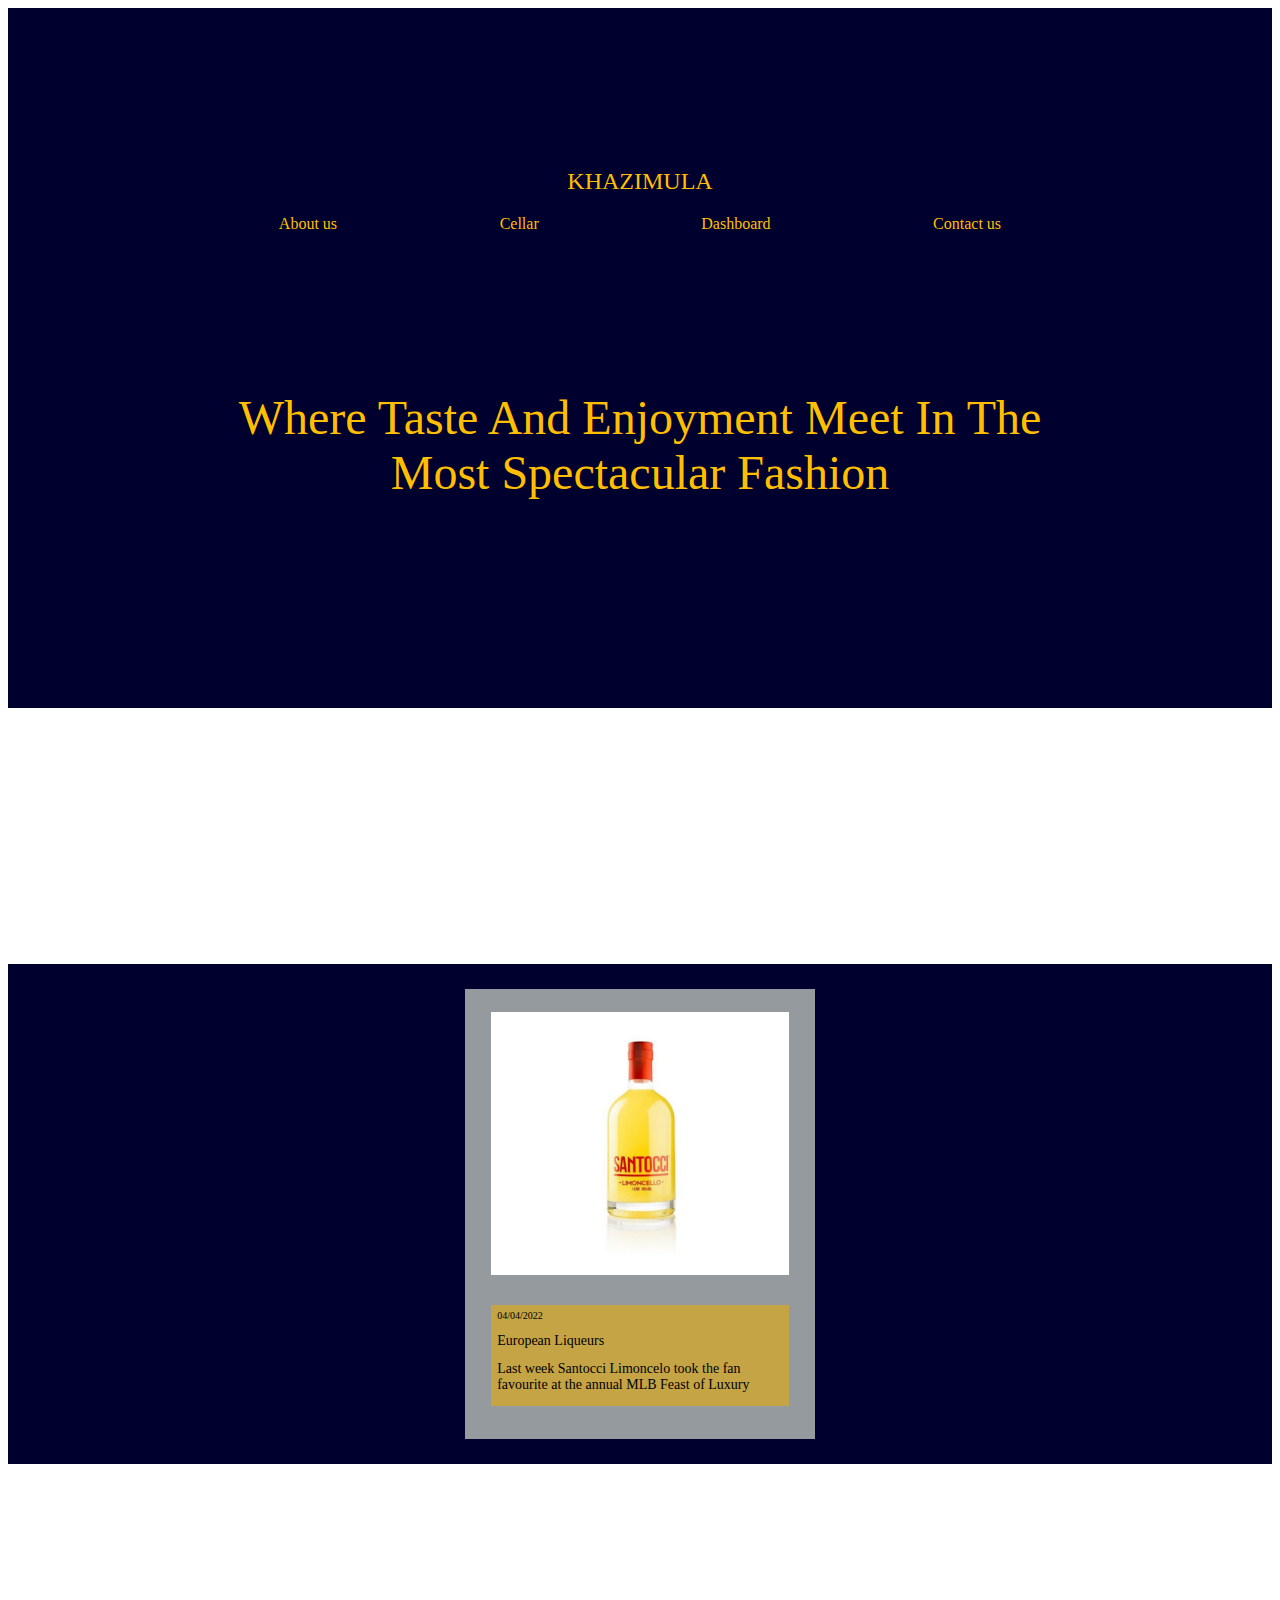
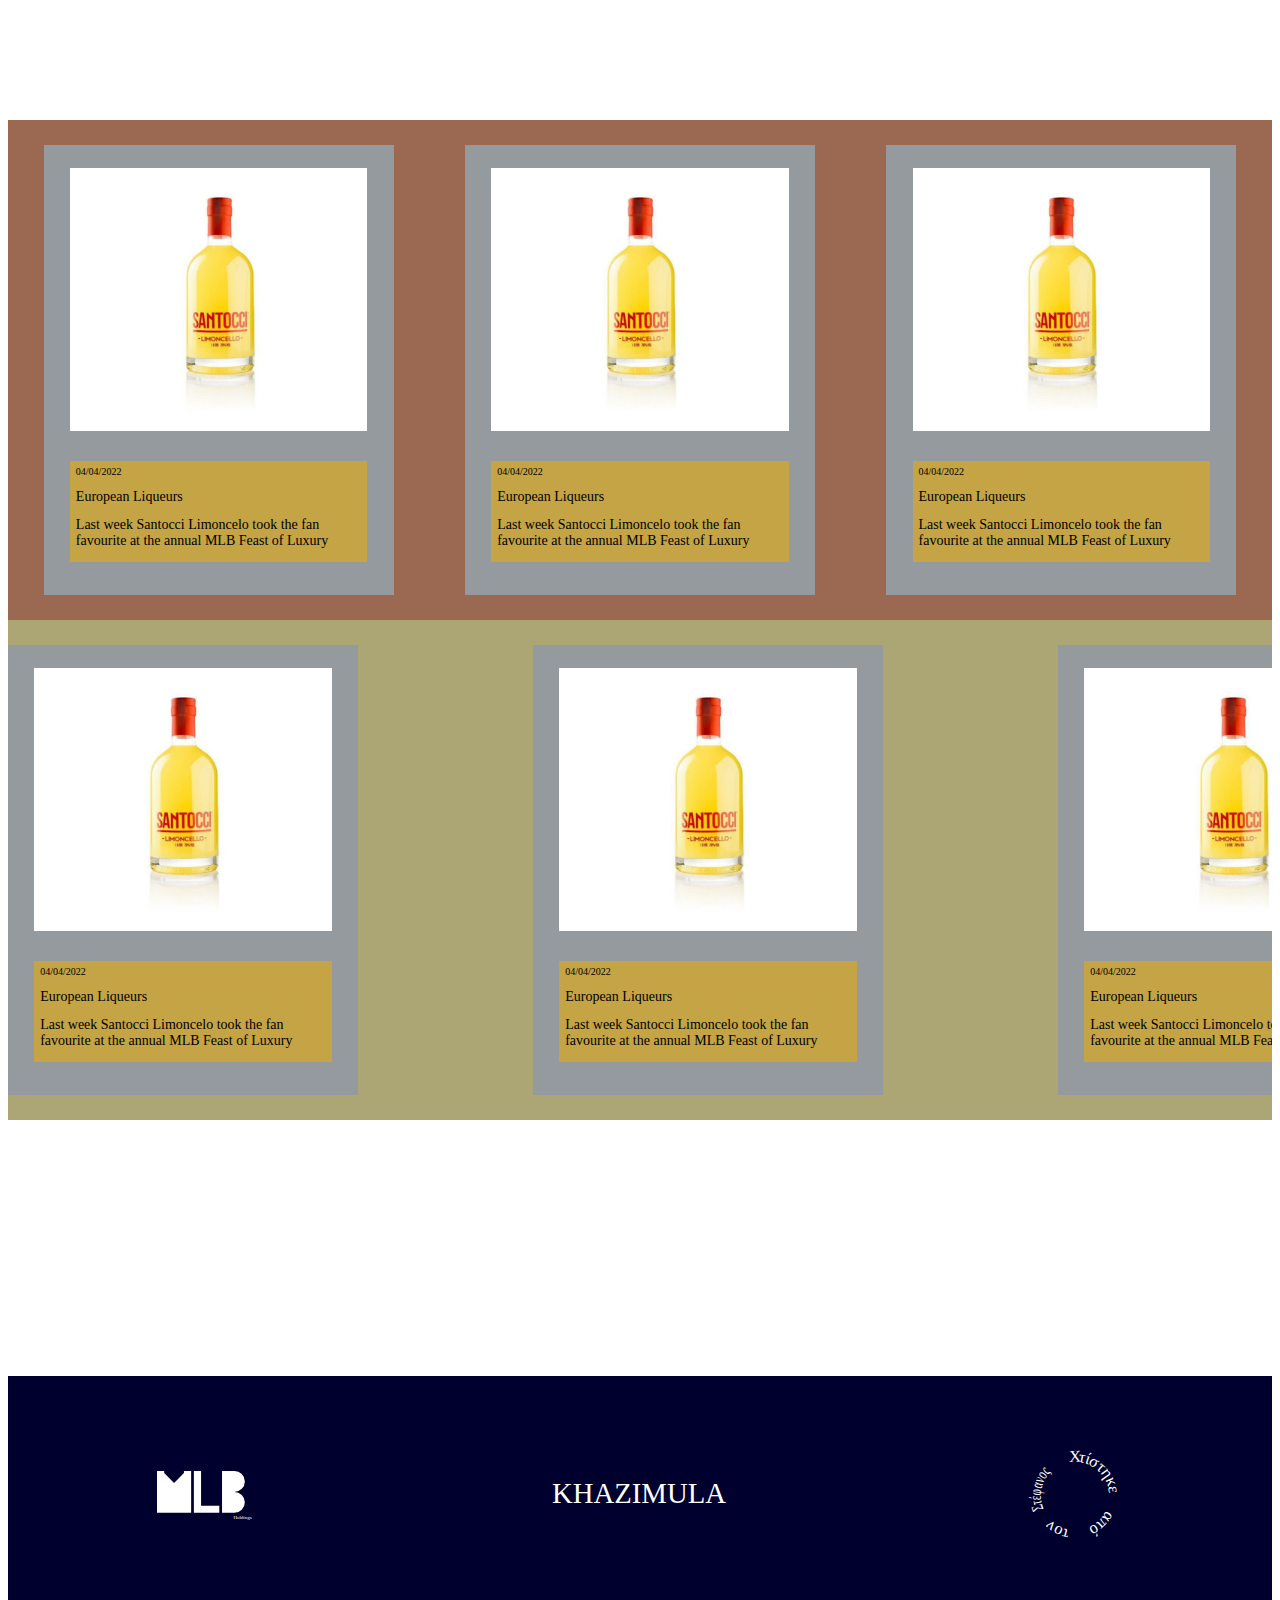
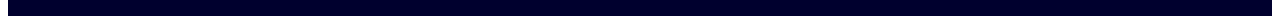
==== index.html @ 328e65a1 "This commit changes the carousel to be responsive" ====
<!DOCTYPE <!DOCTYPE html>

<html>
    <head>
        <meta charset="utf-8">
        <meta http-equiv="X-UA-Compatible" content="IE=edge">
        <meta name="description" content="This is a mock website for an online alcohol retailer. Buy imaginary bottles of the highest quality, imported from the worlds most established production regions. Buy whiskey from the Brittish Iles; Scotch Malt Whisky, Irish Whiskey, Welsh whisky and even English whiskey. Buy brandies from the Armagnac and Cognac regions of France. Buy our apperitiffs, imported straight out of the Italian countryside.">
        <meta name="viewport" content="width=device-width, initial-scale=1">
        <link rel="stylesheet" href="./css/layout.css">
        <script src="/js/base-carouselCONTLIB.js"></script>
        <title>Welcome to Khazimula, Online Alcohol Retailer</title>
    </head>
    <body>
        <header>
            <div class="header-bg-img header-cont">
                <div class="header-top-box">
                    
                    <div class="title-nav-cont">
                        <div class="title-cont">
                            <a href="index.html"><h2><strong>KHAZIMULA</strong></h2></a>
                        </div>
                        <nav class="navbar-cont">
                            <a href="./pages/about.html">About us</a> 
                            <a href="./pages/cellar.html">Cellar</a> 
                            <a href="./pages/dashboard.html">Dashboard</a> 
                            <a href="./pages/contact.html">Contact us</a>
                        </nav>
                    </div>
                    
                </div>
                <div class="header-bottom-box">
                    <div class="center-content-x">
                        <h1 class="slogan">Where taste and enjoyment meet in the most spectacular fashion</h1>
                    </div>
                </div>
            </div>
        </header>




        <main>
            <div class="whitespace-row">
                
            </div>
            <div class="row bg-col-deepblue">
                <div class="row-cont-interior">
                    <div class="cont-y">
                        <div class="base-card-article-preview bg-col-gransCutlery">
                            <div class="base-card-cont-interior-x">
                                <div class="base-card-cont-interior">
                                    <div class="base-card-item-display">
                                        <div class="card-bg-image"></div>
                                    </div>
                                    <div class="base-card-desc">
                                    
                                        <h6 class="base-card-desc-item base-card-h6 col-black">04/04/2022</h5>
                                        <h5 class="base-card-desc-item base-card-h5 col-black">European Liqueurs</h3>
                                        <h5 class="base-card-desc-item base-card-h5 col-black">Last week Santocci Limoncelo took the fan favourite at the annual MLB Feast of Luxury</h4>
                                    
                                    </div>
                                </div>
                            </div>
                        </div>
                    </div>
                </div>
            </div>
            <div class="whitespace-row"></div>
            <div class="row bg-col-soothingEarth">
                <div class="row-cont-interior-x">
                    <div class="row-cont-interior">
                        <div class="cont-y">
                            <div class="base-card-article-preview bg-col-gransCutlery">
                                <div class="base-card-cont-interior-x">
                                    <div class="base-card-cont-interior">
                                        <div class="base-card-item-display">
                                            <div class="card-bg-image"></div>
                                        </div>
                                        <div class="base-card-desc">
                                        
                                            <h6 class="base-card-desc-item base-card-h6 col-black">04/04/2022</h5>
                                            <h5 class="base-card-desc-item base-card-h5 col-black">European Liqueurs</h3>
                                            <h5 class="base-card-desc-item base-card-h5 col-black">Last week Santocci Limoncelo took the fan favourite at the annual MLB Feast of Luxury</h4>
                                        
                                        </div>
                                    </div>
                                </div>
                            </div>
                        </div>
                        <div class="cont-y">
                            <div class="base-card-article-preview bg-col-gransCutlery">
                                <div class="base-card-cont-interior-x">
                                    <div class="base-card-cont-interior">
                                        <div class="base-card-item-display">
                                            <div class="card-bg-image"></div>
                                        </div>
                                        <div class="base-card-desc">
                                        
                                            <h6 class="base-card-desc-item base-card-h6 col-black">04/04/2022</h5>
                                            <h5 class="base-card-desc-item base-card-h5 col-black">European Liqueurs</h3>
                                            <h5 class="base-card-desc-item base-card-h5 col-black">Last week Santocci Limoncelo took the fan favourite at the annual MLB Feast of Luxury</h4>
                                        
                                        </div>
                                    </div>
                                </div>
                            </div>
                        </div>
                        <div class="cont-y">
                            <div class="base-card-article-preview bg-col-gransCutlery">
                                <div class="base-card-cont-interior-x">
                                    <div class="base-card-cont-interior">
                                        <div class="base-card-item-display">
                                            <div class="card-bg-image"></div>
                                        </div>
                                        <div class="base-card-desc">
                                        
                                            <h6 class="base-card-desc-item base-card-h6 col-black">04/04/2022</h5>
                                            <h5 class="base-card-desc-item base-card-h5 col-black">European Liqueurs</h3>
                                            <h5 class="base-card-desc-item base-card-h5 col-black">Last week Santocci Limoncelo took the fan favourite at the annual MLB Feast of Luxury</h4>
                                        
                                        </div>
                                    </div>
                                </div>
                            </div>
                        </div>
                    </div>
                </div>
            </div>
            <div class="base-carousel bg-col-calmShade">
                <div class="base-carousel-cont-interior-x">
                    <div class="base-carousel-cont-interior">
                        <div class="base-carousel-content-cont-y first-car-item">
                            <div class="base-card-article-preview first-car-item bg-col-gransCutlery">
                                <div class="base-card-cont-interior-x">
                                    <div class="base-card-cont-interior">
                                        <div class="base-card-item-display">
                                            <div class="card-bg-image"></div>
                                        </div>
                                        <div class="base-card-desc">
                                        
                                            <h6 class="base-card-desc-item base-card-h6 col-black">04/04/2022</h5>
                                            <h5 class="base-card-desc-item base-card-h5 col-black">European Liqueurs</h3>
                                            <h5 class="base-card-desc-item base-card-h5 col-black">Last week Santocci Limoncelo took the fan favourite at the annual MLB Feast of Luxury</h4>
                                        
                                        </div>
                                    </div>
                                </div>
                            </div>
                        </div>
                        <div class="base-carousel-content-cont-y">
                            <div class="base-card-article-preview bg-col-gransCutlery">
                                <div class="base-card-cont-interior-x-car">
                                    <div class="base-card-cont-interior">
                                        <div class="base-card-item-display">
                                            <div class="card-bg-image"></div>
                                        </div>
                                        <div class="base-card-desc">
                                        
                                            <h6 class="base-card-desc-item base-card-h6 col-black">04/04/2022</h5>
                                            <h5 class="base-card-desc-item base-card-h5 col-black">European Liqueurs</h3>
                                            <h5 class="base-card-desc-item base-card-h5 col-black">Last week Santocci Limoncelo took the fan favourite at the annual MLB Feast of Luxury</h4>
                                        
                                        </div>
                                    </div>
                                </div>
                            </div>
                        </div>
                        <div class="base-carousel-content-cont-y">
                            <div class="base-card-article-preview bg-col-gransCutlery">
                                <div class="base-card-cont-interior-x-car">
                                    <div class="base-card-cont-interior">
                                        <div class="base-card-item-display">
                                            <div class="card-bg-image"></div>
                                        </div>
                                        <div class="base-card-desc">
                                        
                                            <h6 class="base-card-desc-item base-card-h6 col-black">04/04/2022</h5>
                                            <h5 class="base-card-desc-item base-card-h5 col-black">European Liqueurs</h3>
                                            <h5 class="base-card-desc-item base-card-h5 col-black">Last week Santocci Limoncelo took the fan favourite at the annual MLB Feast of Luxury</h4>
                                        
                                        </div>
                                    </div>
                                </div>
                            </div>
                        </div>
                        <div class="base-carousel-content-cont-y">
                            <div class="base-card-article-preview bg-col-gransCutlery">
                                <div class="base-card-cont-interior-x-car">
                                    <div class="base-card-cont-interior">
                                        <div class="base-card-item-display">
                                            <div class="card-bg-image"></div>
                                        </div>
                                        <div class="base-card-desc">
                                        
                                            <h6 class="base-card-desc-item base-card-h6 col-black">04/04/2022</h5>
                                            <h5 class="base-card-desc-item base-card-h5 col-black">European Liqueurs</h3>
                                            <h5 class="base-card-desc-item base-card-h5 col-black">Last week Santocci Limoncelo took the fan favourite at the annual MLB Feast of Luxury</h4>
                                        
                                        </div>
                                    </div>
                                </div>
                            </div>
                        </div>
                        <div class="base-carousel-content-cont-y">
                            <div class="base-card-article-preview bg-col-gransCutlery">
                                <div class="base-card-cont-interior-x-car">
                                    <div class="base-card-cont-interior">
                                        <div class="base-card-item-display">
                                            <div class="card-bg-image"></div>
                                        </div>
                                        <div class="base-card-desc">
                                        
                                            <h6 class="base-card-desc-item base-card-h6 col-black">04/04/2022</h5>
                                            <h5 class="base-card-desc-item base-card-h5 col-black">European Liqueurs</h3>
                                            <h5 class="base-card-desc-item base-card-h5 col-black">Last week Santocci Limoncelo took the fan favourite at the annual MLB Feast of Luxury</h4>
                                        
                                        </div>
                                    </div>
                                </div>
                            </div>
                        </div>
                        
                    
                    </div>
                </div>
            </div>
            
            <div class="whitespace-row"></div>

        </main>




        <footer class="bg-col-deepblue">
            <div class="footer-cont-interior">
                <div class="cont-y">
                    <div class="footer-logo-icon mlb"></div>
                </div>
                <div class="cont-y">
                    <div class="footer-logo-icon khazimula"></div>
                </div>
                <div class="cont-y">
                    <div class="footer-logo-icon bbs"></div>
                </div>
            </div>
        </footer>
    </body>
</html>
---- css/layout.css ----
/*COLOUR PALETTE*/

.bg-col-deepblue {
    background-color: #00002E;
}

.bg-col-seablue {
    background-color: #006994;
}

.bg-col-calmShade {
    background-color: #aca674;
}

.bg-col-soothingEarth {
    background-color: #9b6952;
}

.bg-col-gransCutlery {
    background-color: #959a9e;
}

.bg-col-sissisAdoration {
    background-color: #9e4361;
}

.bg-col-black {
    background-color: #000;
}

.col-black {
    color: #000;
}

.bg-col-white {
    background-color: #fff;
}

.col-white {
    color: #fff;
}


/*DEFAULT CONT STYLES*/

.cont-y {
    display: flex;
    flex-direction: column;
    justify-content: center;
}

.base-carousel-content-cont-y {
    margin-left: 10%;
    display: flex;
    flex-direction: column;
    justify-content: center;
}




/*Default font style*/

@font-face {
    font-family: PerpetuaTitling;
    src: url(../assets/design/PERTILI.TTF);
}

h1, h2, h3, h4, h5, a {
    color: #ffbf00;
    text-decoration: none;
    box-shadow: inset #000 2px;
    font-weight: 200;
}

h1 {
    font-size: 4em;
}

h2 {
    font-size: 2em;
}

a {
    font-size: 1.5em;
}

@media screen and (max-width: 1400px) {


    h1 {
        font-size: 3em;
    }

    h2 {
        font-size: 1.5em;
    }

    a {
        font-size: 1em;
    }

}

@media screen and (max-width: 1000px) {


    h1 {
        font-size: 2em;
    }

    h2 {
        font-size: 1em;
    }

    a {
        font-size: 0.8em;
    }
    
}

@media screen and (max-width: 700px) {


    h1 {
        font-size: 1em;
    }

    h2 {
        font-size: 0.8em;
    }

    a {
        font-size: 0.5em;
    }
}

@media screen and (max-width: 500px) {


    h1 {
        font-size: 0.75em;
    }

    h2 {
        font-size: 0.6em;
    }

    a {
        font-size: 0.5em;
    }
}

@media screen and (max-width: 400px) {


    h1 {
        font-size: 0.75em;
    }

    h2 {
        font-size: 0.6em;
    }

    a {
        font-size: 0.5em;
    }
}

@media screen and (max-width: 300px) {


    h1 {
        font-size: 0.5em;
    }

    h2 {
        font-size: 0.55em;
    }

    a {
        font-size: 0.5em;
    }
}


/*Header styling*/


header {
    background-color: blue;
    width: 100%;
    height: 1000px;
    overflow: hidden;
}





.header-bg-img {
    /*max-width: 100%;*/
    background-color: rgba(0, 0, 46, 0.5);
    height: 100%;
    object-fit: fill;
    display: block;
    background-size: 150%;
    background-repeat: no-repeat;
    background-position: center;
    background-image: url("../assets/backgrounds/kroeg.jpg"); 
}

.header-bg-img:hover {
    background-size: 180%;
    transition-duration: 4s;
    transform-style: preserve-3d;
}


.header-cont {
    display: flex;
    flex-direction: column;
    justify-content: center;
}

.header-top-box {
    display: flex;
    justify-content: center;
    width: 100%;
    height: 30%;
}

.title-nav-cont {
    width: 70%;
    height: 100%;
}

.title-cont {
    display: flex;
    justify-content: center;
}


.navbar-cont {
    display: flex;
    justify-content: space-around;
}

.header-bottom-box {
    display: flex;
    /* flex-direction: column; */
    justify-content: center;
    width: 100%;
    height: 30%;
}

.center-content-x {
    width: 70vw;
    display: flex;
    justify-content: center;
}

.slogan {
    word-wrap: break-word;
    text-align: center;
    text-transform: capitalize;
}



@media screen and (max-width: 1400px) {
    header {
        background-color: #00002E;
        width: 100%;
        height: 700px;
        overflow: hidden;
    }

    h1 {
        font-size: 3em;
    }

    h2 {
        font-size: 1.5em;
    }

    a {
        font-size: 1em;
    }

}

@media screen and (max-width: 1000px) {
    header {
        background-color: purple;
        width: 100%;
        height: 600px;
        overflow: hidden;
    }

    h1 {
        font-size: 2em;
    }

    h2 {
        font-size: 1em;
    }

    a {
        font-size: 0.8em;
    }
    
}

@media screen and (max-width: 700px) {
    header {
        background-color: green;
        width: 100%;
        height: 325px;
        overflow: hidden;
    }

    h1 {
        font-size: 1em;
    }

    h2 {
        font-size: 0.8em;
    }

    a {
        font-size: 0.5em;
    }
}

@media screen and (max-width: 500px) {
    header {
        background-color: orange;
        width: 100%;
        height: 200px;
        overflow: hidden;
    }

    h1 {
        font-size: 0.75em;
    }

    h2 {
        font-size: 0.6em;
    }

    a {
        font-size: 0.5em;
    }
}

@media screen and (max-width: 400px) {
    header {
        background-color: orange;
        width: 100%;
        height: 150px;
        overflow: hidden;
    }

    h1 {
        font-size: 0.75em;
    }

    h2 {
        font-size: 0.6em;
    }

    a {
        font-size: 0.5em;
    }
}

@media screen and (max-width: 300px) {
    header {
        background-color: orange;
        width: 100%;
        height: 100px;
        overflow: hidden;
    }

    h1 {
        font-size: 0.5em;
    }

    h2 {
        font-size: 0.55em;
    }

    a {
        font-size: 0.5em;
    }
}













/*ROW STYLES*/


.whitespace-row {
    height: 18em;
}

.row {
    height: 500px;
    display: flex;
    justify-content: center;
    overflow: hidden;
}

.row-cont-interior-x {
    height: 100%;
    width: 100%;
}
    

.row-cont-interior {
    height: 100%;
    width: 100%;
    display: flex;
    justify-content: space-around;
}

@media screen and (max-width: 1400px) {
    .row {
        height: 500px;
    }

    .whitespace-row {
        height: 16em;
    }
}

@media screen and (max-width: 1000px) {
    .row {
        height: 380px;

    }

    .whitespace-row {
        height: 13em;
    } 
}

@media screen and (max-width: 700px) {

    .row {
        height: 250px;

    }

    .whitespace-row {
        height: 8em;
    }
}

@media screen and (max-width: 500px) {

    .row {
        height: 170px;
    }

    .whitespace-row {
        height: 7em;
    }
}

@media screen and (max-width: 400px) {
    .whitespace-row {
        height: 5em;
    }
}

@media screen and (max-width: 300px) {
    .whitespace-row {
        height: 3em;
    }
}




/*FOOTER STYLES*/

footer {
    height: 20em;
    display: flex;
    justify-content: center;
}

.footer-cont-interior {
    height: 100%;
    width: 100%;
    display: flex;
    justify-content: space-around;
}

.footer-logo-icon {
    background-size: 100%;
    background-repeat: no-repeat;
    background-position: center;
}


@media screen and (max-width: 1400px) {
    footer {
        height: 15em;
    }
}

@media screen and (max-width: 1000px) {
    footer {
        height: 12em;
    }
}

@media screen and (max-width: 700px) {
    footer {
        height: 7.5em;
    }
}

@media screen and (max-width: 500px) {
    footer {
        height: 6.5em;
    }
}

@media screen and (max-width: 400px) {
    footer {
        height: 4em;
    }
}

@media screen and (max-width: 300px) {
    footer {
        height: 2.5em;
    }
}




/*LOGOS Khazimula*/

.mlb {
    background-image: url("../assets/logos/MLBLogoBlanco.svg");
    color: #fff;
    height: 8em;
    width: 8em;
}

.khazimula {
    background-image: url("../assets/logos/KhazimulaLogoBlanco.svg");
    color: #fff;
    height: 14em;
    width: 14em;
}

.bbs {
    background-image: url("../assets/logos/BBSLogoBlanco.svg");
    color: #fff;
    height: 8em;
    width: 8em;
}

@media screen and (max-width: 1400px) {
    .mlb {
        background-image: url("../assets/logos/MLBLogoBlanco.svg");
        color: #fff;
        height: 6em;
        width: 6em;
    }
    
    .khazimula {
        background-image: url("../assets/logos/KhazimulaLogoBlanco.svg");
        color: #fff;
        height: 11em;
        width: 11em;
    }
    
    .bbs {
        background-image: url("../assets/logos/BBSLogoBlanco.svg");
        color: #fff;
        height: 6em;
        width: 6em;
    }
}

@media screen and (max-width: 1000px) {
    .mlb {
        background-image: url("../assets/logos/MLBLogoBlanco.svg");
        color: #fff;
        height: 4.5em;
        width: 4.5em;
    }
    
    .khazimula {
        background-image: url("../assets/logos/KhazimulaLogoBlanco.svg");
        color: #fff;
        height: 9em;
        width: 9em;
    }
    
    .bbs {
        background-image: url("../assets/logos/BBSLogoBlanco.svg");
        color: #fff;
        height: 4.5em;
        width: 4.5em;
    }
}

@media screen and (max-width: 700px) {
    .mlb {
        background-image: url("../assets/logos/MLBLogoBlanco.svg");
        color: #fff;
        height: 3.5em;
        width: 3.5em;
    }
    
    .khazimula {
        background-image: url("../assets/logos/KhazimulaLogoBlanco.svg");
        color: #fff;
        height: 7em;
        width: 7em;
    }
    
    .bbs {
        background-image: url("../assets/logos/BBSLogoBlanco.svg");
        color: #fff;
        height: 3.5em;
        width: 3.5em;
    }
}

@media screen and (max-width: 500px) {
    .mlb {
        background-image: url("../assets/logos/MLBLogoBlanco.svg");
        color: #fff;
        height:2.75em;
        width: 2.75em;
    }
    
    .khazimula {
        background-image: url("../assets/logos/KhazimulaLogoBlanco.svg");
        color: #fff;
        height: 5.5em;
        width: 5.5em;
    }
    
    .bbs {
        background-image: url("../assets/logos/BBSLogoBlanco.svg");
        color: #fff;
        height: 2.75em;
        width: 2.75em;
    }
}

@media screen and (max-width: 400px) {
    .mlb {
        background-image: url("../assets/logos/MLBLogoBlanco.svg");
        color: #fff;
        height:2em;
        width: 2em;
    }
    
    .khazimula {
        background-image: url("../assets/logos/KhazimulaLogoBlanco.svg");
        color: #fff;
        height: 3em;
        width: 3em;
    }
    
    .bbs {
        background-image: url("../assets/logos/BBSLogoBlanco.svg");
        color: #fff;
        height: 2em;
        width: 2em;
    }
}

@media screen and (max-width: 300px) {
    .mlb {
        background-image: url("../assets/logos/MLBLogoBlanco.svg");
        color: #fff;
        height:1.8em;
        width: 1.8em;
    }
    
    .khazimula {
        background-image: url("../assets/logos/KhazimulaLogoBlanco.svg");
        color: #fff;
        height: 2em;
        width: 2em;
    }
    
    .bbs {
        background-image: url("../assets/logos/BBSLogoBlanco.svg");
        color: #fff;
        height: 1.8em;
        width: 1.8em;
    }
}



/*CARD STYLES*/




.base-card-article-preview {
    height: 90%;
    width: 400px;
    display: flex;
    flex-direction: column;
    justify-content: center;
}

.base-card-article-preview-car {
    position: relative;
    height: 90%;
    width: 400px;
    display: flex;
    flex-direction: column;
    justify-content: center;
}

.first-car-item {
    margin-left: 0;
}

.base-card-cont-interior-x {
    height: 90%;
    width: 100%;
    display: flex;
    justify-content: center;
}

.base-card-cont-interior-x-car {
    height: 90%;
    width: 100%;
    display: flex;
    justify-content: center;
}

.base-card-cont-interior {
    width: 85%;
    height:100%;
    display: flex;
    flex-direction: column;
}

.base-card-item-display {
    background-color: #fff;
    height: 65%;
}

.base-card-desc {
    margin-top: 10%;
    background-color: #c4a445;
    height: 25%;
    display: flex;
    flex-direction: column;
    overflow: hidden;
}

.base-card-desc-item {
    padding: 2%;
    margin: 0%;
}

.base-card-h6 {
    font-size: 12px;
    font-weight: 100;
}

.base-card-h5 {
    font-size: 16px;
}


@media screen and (max-width: 1400px) {
    .base-card-article-preview {
        height: 90%;
        width: 350px;
        display: flex;
        flex-direction: column;
        justify-content: center;
    }

    .base-card-h6 {
        font-size: 10px;
    }
    
    .base-card-h5 {
        font-size: 14px;
    }
}

@media screen and (max-width: 1000px) {
    .base-card-article-preview {
        height: 90%;
        width: 260px;
        display: flex;
        flex-direction: column;
        justify-content: center;
    }

    .base-card-h6 {
        font-size: 8px;
    }
    
    .base-card-h5 {
        font-size: 10px;
    }
}

@media screen and (max-width: 700px) {
    .base-card-article-preview {
        height: 90%;
        width: 180px;
        display: flex;
        flex-direction: column;
        justify-content: center;
    }

    .base-card-h6 {
        font-size: 7px;
    }
    
    .base-card-h5 {
        font-size: 8px;
    }
}

@media screen and (max-width: 500px) {
    .base-card-article-preview {
        height: 90%;
        width: 125px;
        display: flex;
        flex-direction: column;
        justify-content: center;
    }

    .base-card-h6 {
        font-size: 5px;
    }
    
    .base-card-h5 {
        font-size: 6px;
    }
}






/*IMAGE STYLES*/


.card-bg-image {
    height: 100%;
    object-fit: fill;
    display: block;
    background-size: 90%;
    background-repeat: no-repeat;
    background-position: center;
    background-image: url("../assets/displays/santoccilimoncello.jpg"); 
}

.card-bg-image:hover {
    background-size: 110%;
    transition-duration: 2s;
    transform-style: preserve-3d;
}



/*BASE-CAROUSEL STYLES*/


.base-carousel {
    height: 30vh;
    width: 100%;
    display: flex;
    overflow: hidden;
}
    
.base-carousel-cont-interior-x {
    /* position: absolute; */
    overflow-x: scroll;
    height: 100%;
    justify-content: center;
}

.base-carousel-cont-interior {
    height: 100%;
    /* width: 250vh; */
    min-width: fit-content;
    display: flex;
    /*justify-content: space-around;*/
}

@media screen and (max-width: 1400px) {
    .base-carousel {
        height: 500px;
    }


}

@media screen and (max-width: 1000px) {
    .base-carousel {
        height: 380px;

    }

}

@media screen and (max-width: 700px) {

    .base-carousel {
        height: 250px;

    }

}

@media screen and (max-width: 500px) {

    .base-carousel {
        height: 170px;
    }
}

@media screen and (max-width: 400px) {

}

@media screen and (max-width: 300px) {

}

/*SCROLL-BAR STYLES*/

/* width */
::-webkit-scrollbar {
    width: 10px;
    height: 10px;
  }
  
  /* Track */
  ::-webkit-scrollbar-track {
    background: #959a9e;
  }
  
  /* Handle */
  ::-webkit-scrollbar-thumb {
    background: #00002E;
  }
  
  /* Handle on hover */
  ::-webkit-scrollbar-thumb:hover {
    background: #006994;
  }
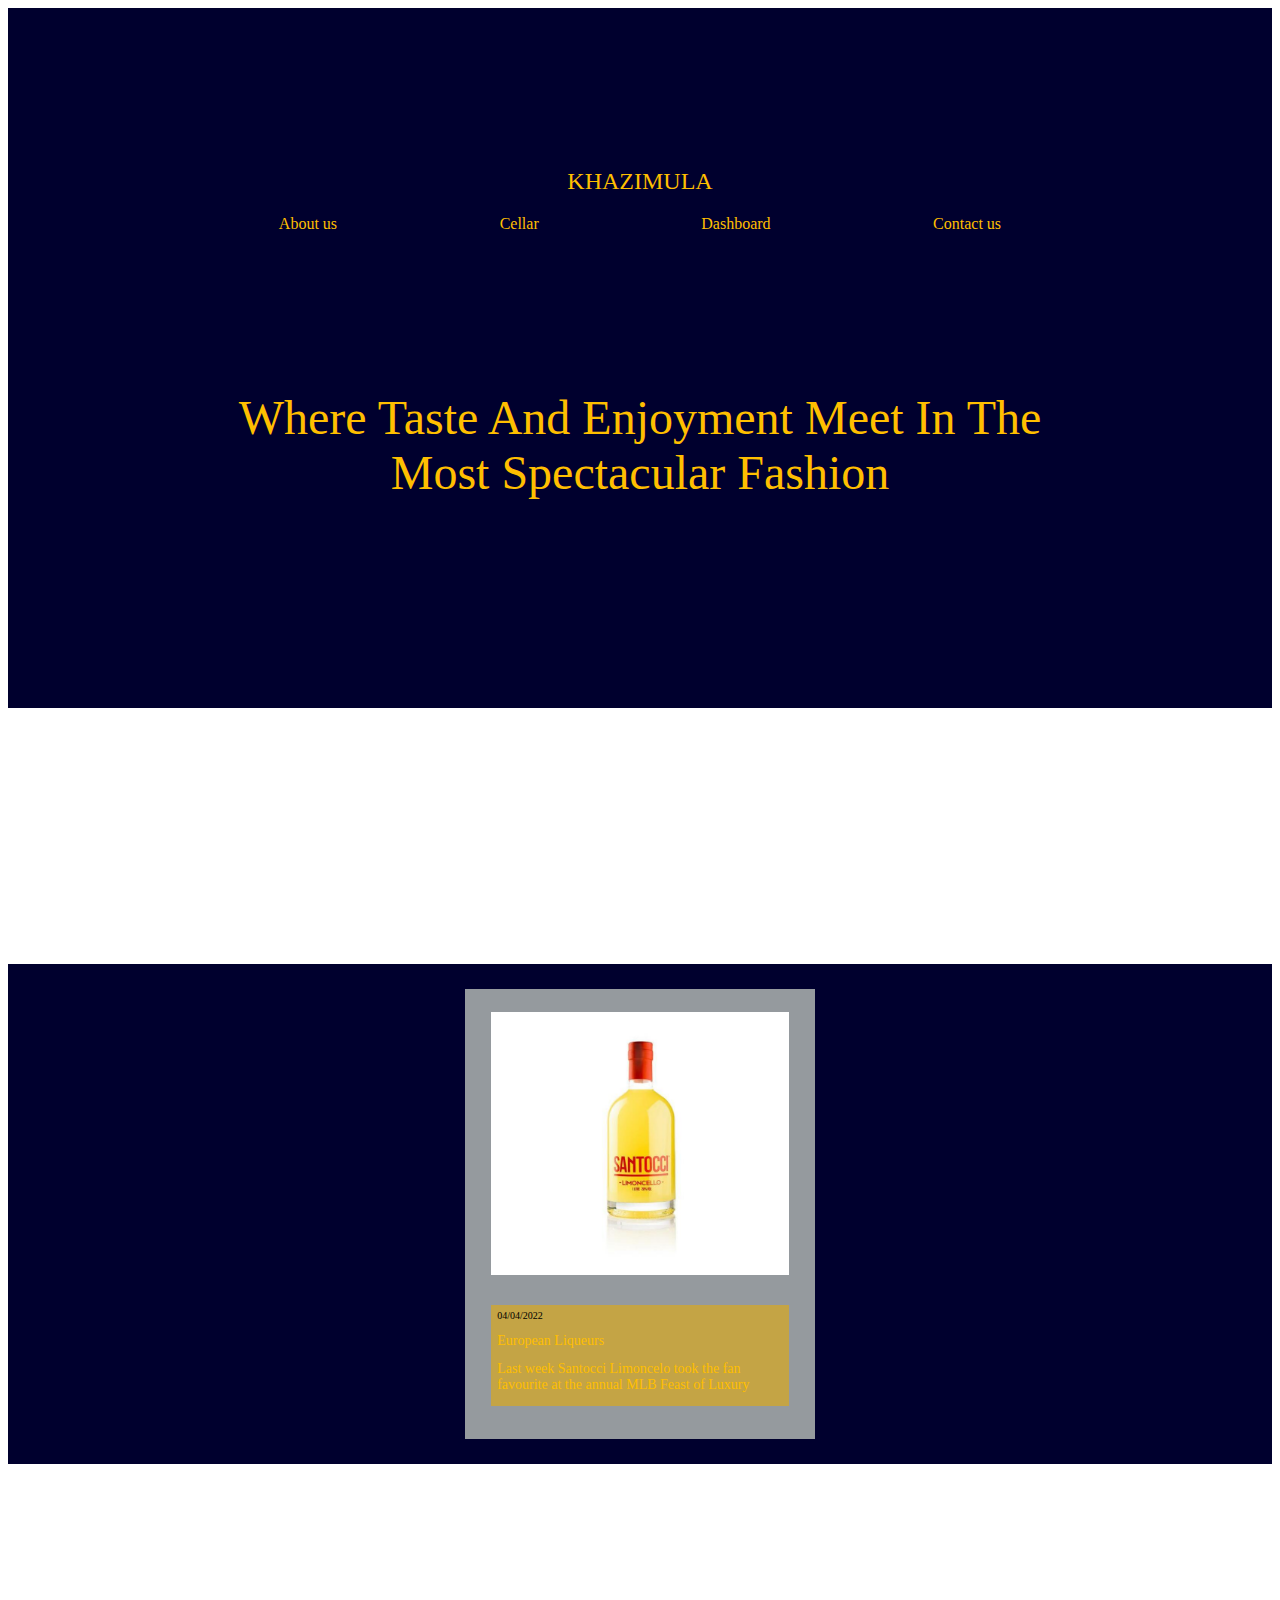
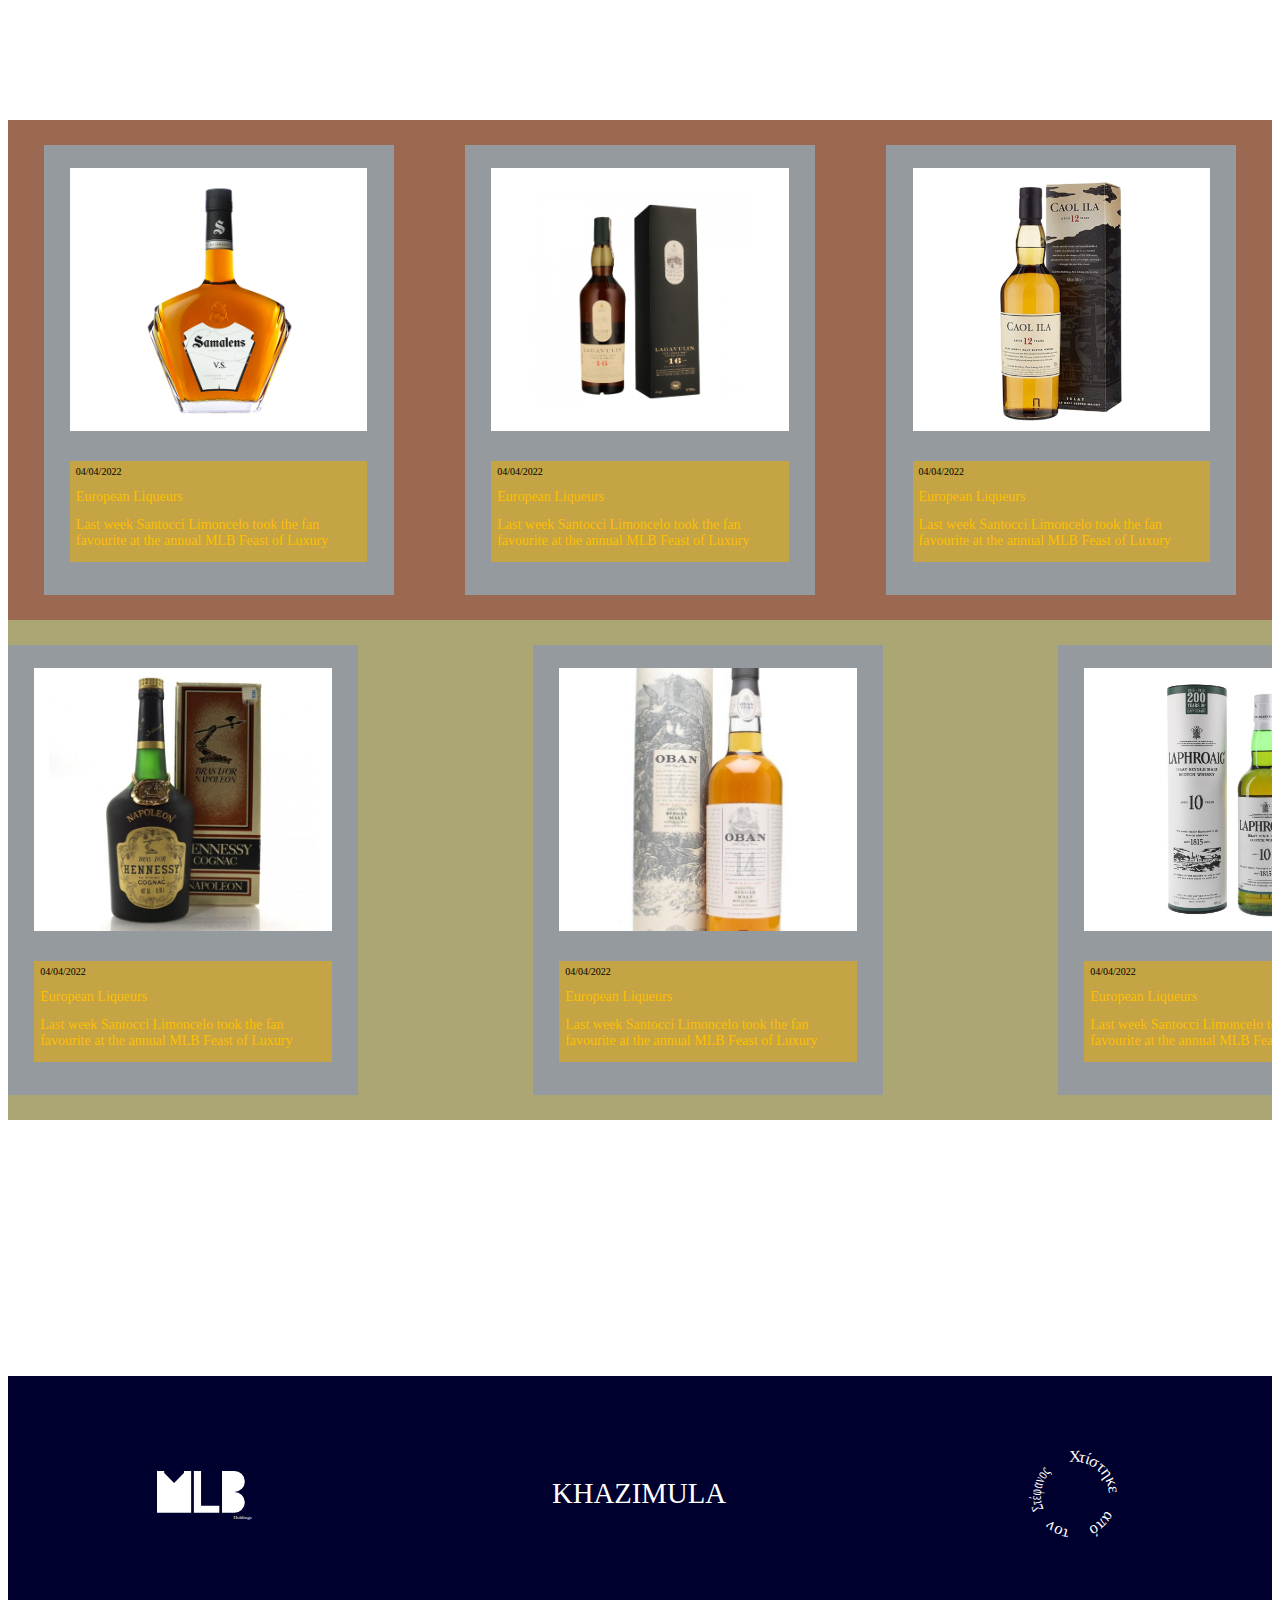
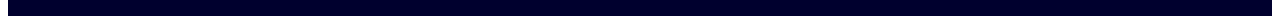
==== commit 225ede31: "Responsive web page example template" ====
--- a/index.html
+++ b/index.html
@@ -50,7 +50,7 @@
                             <div class="base-card-cont-interior-x">
                                 <div class="base-card-cont-interior">
                                     <div class="base-card-item-display">
-                                        <div class="card-bg-image"></div>
+                                        <div class="card-bg-image santocci"></div>
                                     </div>
                                     <div class="base-card-desc">
                                     
@@ -74,7 +74,7 @@
                                 <div class="base-card-cont-interior-x">
                                     <div class="base-card-cont-interior">
                                         <div class="base-card-item-display">
-                                            <div class="card-bg-image"></div>
+                                            <div class="card-bg-image samalens"></div>
                                         </div>
                                         <div class="base-card-desc">
                                         
@@ -92,7 +92,7 @@
                                 <div class="base-card-cont-interior-x">
                                     <div class="base-card-cont-interior">
                                         <div class="base-card-item-display">
-                                            <div class="card-bg-image"></div>
+                                            <div class="card-bg-image lagavulin"></div>
                                         </div>
                                         <div class="base-card-desc">
                                         
@@ -110,7 +110,7 @@
                                 <div class="base-card-cont-interior-x">
                                     <div class="base-card-cont-interior">
                                         <div class="base-card-item-display">
-                                            <div class="card-bg-image"></div>
+                                            <div class="card-bg-image coal-ila"></div>
                                         </div>
                                         <div class="base-card-desc">
                                         
@@ -134,79 +134,79 @@
                                 <div class="base-card-cont-interior-x">
                                     <div class="base-card-cont-interior">
                                         <div class="base-card-item-display">
-                                            <div class="card-bg-image"></div>
-                                        </div>
-                                        <div class="base-card-desc">
-                                        
-                                            <h6 class="base-card-desc-item base-card-h6 col-black">04/04/2022</h5>
-                                            <h5 class="base-card-desc-item base-card-h5 col-black">European Liqueurs</h3>
-                                            <h5 class="base-card-desc-item base-card-h5 col-black">Last week Santocci Limoncelo took the fan favourite at the annual MLB Feast of Luxury</h4>
-                                        
-                                        </div>
-                                    </div>
-                                </div>
-                            </div>
-                        </div>
-                        <div class="base-carousel-content-cont-y">
-                            <div class="base-card-article-preview bg-col-gransCutlery">
-                                <div class="base-card-cont-interior-x-car">
-                                    <div class="base-card-cont-interior">
-                                        <div class="base-card-item-display">
-                                            <div class="card-bg-image"></div>
-                                        </div>
-                                        <div class="base-card-desc">
-                                        
-                                            <h6 class="base-card-desc-item base-card-h6 col-black">04/04/2022</h5>
-                                            <h5 class="base-card-desc-item base-card-h5 col-black">European Liqueurs</h3>
-                                            <h5 class="base-card-desc-item base-card-h5 col-black">Last week Santocci Limoncelo took the fan favourite at the annual MLB Feast of Luxury</h4>
-                                        
-                                        </div>
-                                    </div>
-                                </div>
-                            </div>
-                        </div>
-                        <div class="base-carousel-content-cont-y">
-                            <div class="base-card-article-preview bg-col-gransCutlery">
-                                <div class="base-card-cont-interior-x-car">
-                                    <div class="base-card-cont-interior">
-                                        <div class="base-card-item-display">
-                                            <div class="card-bg-image"></div>
-                                        </div>
-                                        <div class="base-card-desc">
-                                        
-                                            <h6 class="base-card-desc-item base-card-h6 col-black">04/04/2022</h5>
-                                            <h5 class="base-card-desc-item base-card-h5 col-black">European Liqueurs</h3>
-                                            <h5 class="base-card-desc-item base-card-h5 col-black">Last week Santocci Limoncelo took the fan favourite at the annual MLB Feast of Luxury</h4>
-                                        
-                                        </div>
-                                    </div>
-                                </div>
-                            </div>
-                        </div>
-                        <div class="base-carousel-content-cont-y">
-                            <div class="base-card-article-preview bg-col-gransCutlery">
-                                <div class="base-card-cont-interior-x-car">
-                                    <div class="base-card-cont-interior">
-                                        <div class="base-card-item-display">
-                                            <div class="card-bg-image"></div>
-                                        </div>
-                                        <div class="base-card-desc">
-                                        
-                                            <h6 class="base-card-desc-item base-card-h6 col-black">04/04/2022</h5>
-                                            <h5 class="base-card-desc-item base-card-h5 col-black">European Liqueurs</h3>
-                                            <h5 class="base-card-desc-item base-card-h5 col-black">Last week Santocci Limoncelo took the fan favourite at the annual MLB Feast of Luxury</h4>
-                                        
-                                        </div>
-                                    </div>
-                                </div>
-                            </div>
-                        </div>
-                        <div class="base-carousel-content-cont-y">
-                            <div class="base-card-article-preview bg-col-gransCutlery">
-                                <div class="base-card-cont-interior-x-car">
-                                    <div class="base-card-cont-interior">
-                                        <div class="base-card-item-display">
-                                            <div class="card-bg-image"></div>
+                                            <div class="card-bg-image hennessy"></div>
+                                        </div>
+                                        <div class="base-card-desc">
+                                        
+                                            <h6 class="base-card-desc-item base-card-h6 col-black">04/04/2022</h5>
+                                            <h5 class="base-card-desc-item base-card-h5 col-black">European Liqueurs</h3>
+                                            <h5 class="base-card-desc-item base-card-h5 col-black">Last week Santocci Limoncelo took the fan favourite at the annual MLB Feast of Luxury</h4>
+                                        
+                                        </div>
+                                    </div>
+                                </div>
+                            </div>
+                        </div>
+                        <div class="base-carousel-content-cont-y">
+                            <div class="base-card-article-preview bg-col-gransCutlery">
+                                <div class="base-card-cont-interior-x-car">
+                                    <div class="base-card-cont-interior">
+                                        <div class="base-card-item-display">
+                                            <div class="card-bg-image oban"></div>
+                                        </div>
+                                        <div class="base-card-desc">
+                                        
+                                            <h6 class="base-card-desc-item base-card-h6 col-black">04/04/2022</h5>
+                                            <h5 class="base-card-desc-item base-card-h5 col-black">European Liqueurs</h3>
+                                            <h5 class="base-card-desc-item base-card-h5 col-black">Last week Santocci Limoncelo took the fan favourite at the annual MLB Feast of Luxury</h4>
+                                        
+                                        </div>
+                                    </div>
+                                </div>
+                            </div>
+                        </div>
+                        <div class="base-carousel-content-cont-y">
+                            <div class="base-card-article-preview bg-col-gransCutlery">
+                                <div class="base-card-cont-interior-x-car">
+                                    <div class="base-card-cont-interior">
+                                        <div class="base-card-item-display">
+                                            <div class="card-bg-image laphroaig"></div>
+                                        </div>
+                                        <div class="base-card-desc">
+                                        
+                                            <h6 class="base-card-desc-item base-card-h6 col-black">04/04/2022</h5>
+                                            <h5 class="base-card-desc-item base-card-h5 col-black">European Liqueurs</h3>
+                                            <h5 class="base-card-desc-item base-card-h5 col-black">Last week Santocci Limoncelo took the fan favourite at the annual MLB Feast of Luxury</h4>
+                                        
+                                        </div>
+                                    </div>
+                                </div>
+                            </div>
+                        </div>
+                        <div class="base-carousel-content-cont-y">
+                            <div class="base-card-article-preview bg-col-gransCutlery">
+                                <div class="base-card-cont-interior-x-car">
+                                    <div class="base-card-cont-interior">
+                                        <div class="base-card-item-display">
+                                            <div class="card-bg-image diplomatico"></div>
+                                        </div>
+                                        <div class="base-card-desc">
+                                        
+                                            <h6 class="base-card-desc-item base-card-h6 col-black">04/04/2022</h5>
+                                            <h5 class="base-card-desc-item base-card-h5 col-black">European Liqueurs</h3>
+                                            <h5 class="base-card-desc-item base-card-h5 col-black">Last week Santocci Limoncelo took the fan favourite at the annual MLB Feast of Luxury</h4>
+                                        
+                                        </div>
+                                    </div>
+                                </div>
+                            </div>
+                        </div>
+                        <div class="base-carousel-content-cont-y">
+                            <div class="base-card-article-preview bg-col-gransCutlery">
+                                <div class="base-card-cont-interior-x-car">
+                                    <div class="base-card-cont-interior">
+                                        <div class="base-card-item-display">
+                                            <div class="card-bg-image beluga"></div>
                                         </div>
                                         <div class="base-card-desc">
                                         
--- a/css/layout.css
+++ b/css/layout.css
@@ -27,14 +27,6 @@
 
 .bg-col-black {
     background-color: #000;
-}
-
-.col-black {
-    color: #000;
-}
-
-.bg-col-white {
-    background-color: #fff;
 }
 
 .col-white {
@@ -874,6 +866,41 @@
 
 /*IMAGE STYLES*/
 
+.santocci {
+    background-image: url("../assets/displays/santoccilimoncello.jpg"); 
+}
+
+.samalens {
+    background-image: url("../assets/displays/samalens-vs-new.png"); 
+}
+
+.lagavulin {
+    background-image: url("../assets/displays/lagavulin.png");
+}
+
+.coal-ila {
+    background-image: url("../assets/displays/coal-ila.png");
+}
+
+.hennessy {
+    background-image: url("../assets/displays/hennessy.jpg");
+}
+
+.oban {
+    background-image: url("../assets/displays/oban-14.jpg");
+}
+
+.laphroaig {
+    background-image: url("../assets/displays/laphroaig-10.jpg");
+}
+
+.diplomatico {
+    background-image: url("../assets/displays/diplomatico-reserva-exclusiva.jpg");
+}
+
+.beluga {
+    background-image: url("../assets/displays/beluga.jpg");
+}
 
 .card-bg-image {
     height: 100%;
@@ -882,8 +909,9 @@
     background-size: 90%;
     background-repeat: no-repeat;
     background-position: center;
-    background-image: url("../assets/displays/santoccilimoncello.jpg"); 
-}
+}
+
+
 
 .card-bg-image:hover {
     background-size: 110%;
